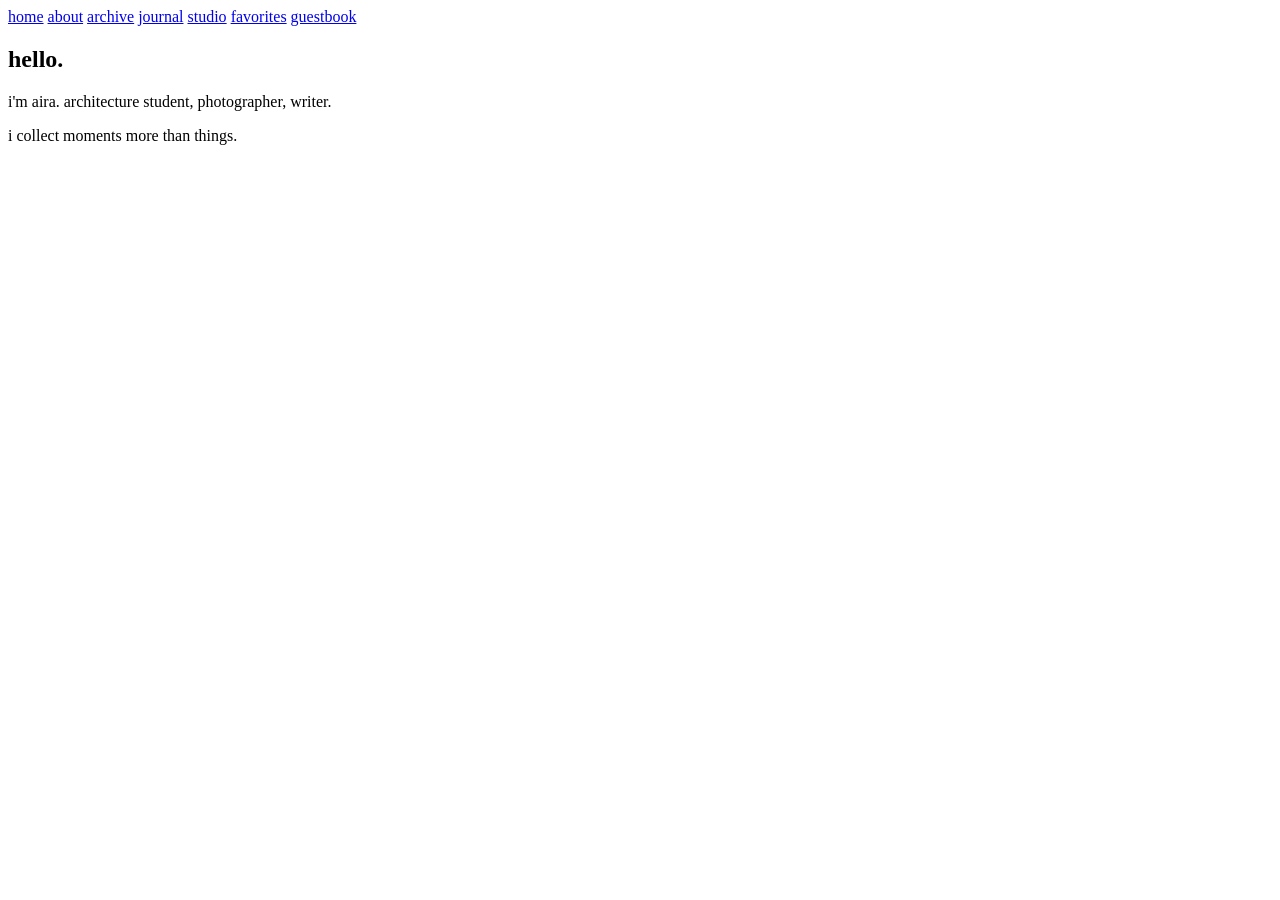
==== about.html @ ffaf8c49 "Add files via upload" ====
<!DOCTYPE html>
<html>
<head>
<title>About</title>
<link rel="stylesheet" href="css/style.css">
</head>
<body>

<nav>
<a href="index.html">home</a>
<a href="about.html">about</a>
<a href="archive.html">archive</a>
<a href="journal.html">journal</a>
<a href="studio.html">studio</a>
<a href="favorites.html">favorites</a>
<a href="guestbook.html">guestbook</a>
</nav>


<section class="page">
<h1>hello.</h1>
<div class="card"><p>i'm aira. architecture student, photographer, writer.</p></div>
<div class="card"><p>i collect moments more than things.</p></div>
</section>

<script src="js/script.js"></script>
</body>
</html>
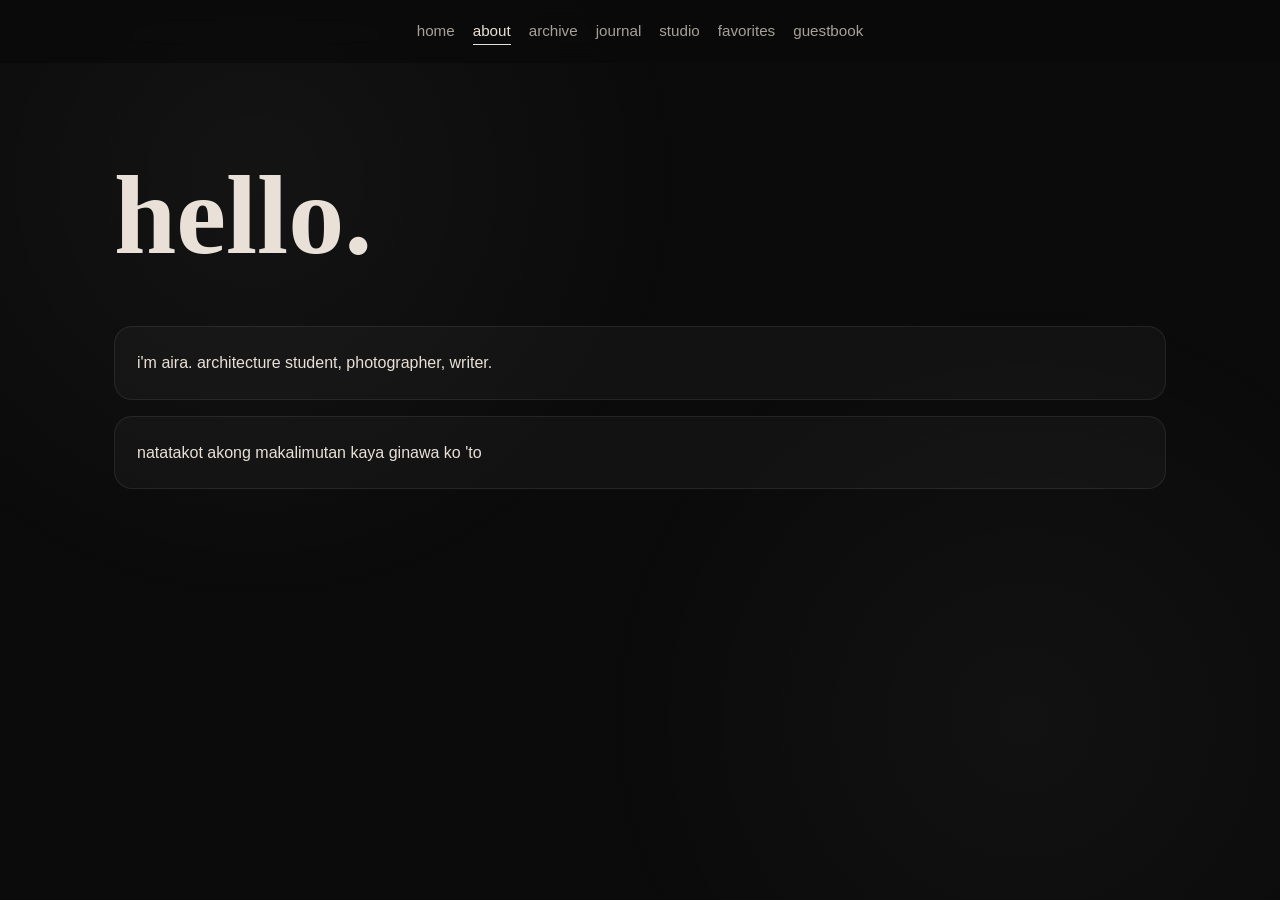
==== commit 9e0af957: "Update about.html" ====
--- a/about.html
+++ b/about.html
@@ -20,9 +20,9 @@
 <section class="page">
 <h1>hello.</h1>
 <div class="card"><p>i'm aira. architecture student, photographer, writer.</p></div>
-<div class="card"><p>i collect moments more than things.</p></div>
+<div class="card"><p>natatakot akong makalimutan kaya ginawa ko 'to</p></div>
 </section>
 
 <script src="js/script.js"></script>
 </body>
-</html>+</html>
--- a/css/style.css
+++ b/css/style.css
@@ -0,0 +1,135 @@
+
+@import url('https://fonts.googleapis.com/css2?family=Cormorant+Garamond:wght@400;500;600;700&family=Inter:wght@300;400;500&display=swap');
+
+*{margin:0;padding:0;box-sizing:border-box}
+
+body{
+background:#0b0b0c;
+color:#e9e1d7;
+font-family:Inter,sans-serif;
+line-height:1.7;
+overflow-x:hidden;
+}
+
+body::before{
+content:"";
+position:fixed;
+inset:0;
+background:
+radial-gradient(circle at 20% 20%, rgba(255,255,255,.04), transparent 35%),
+radial-gradient(circle at 80% 80%, rgba(255,255,255,.03), transparent 35%);
+pointer-events:none;
+z-index:-1;
+}
+
+nav{
+position:fixed;
+top:0;
+left:0;
+width:100%;
+display:flex;
+justify-content:center;
+flex-wrap:wrap;
+gap:18px;
+padding:18px;
+background:rgba(10,10,10,.75);
+backdrop-filter:blur(12px);
+z-index:999;
+}
+
+nav a{
+color:#e9e1d7;
+text-decoration:none;
+opacity:.7;
+font-size:.95rem;
+transition:.25s;
+}
+
+nav a:hover{opacity:1;transform:translateY(-2px)}
+
+nav a.active{
+opacity:1;
+border-bottom:1px solid #e9e1d7;
+}
+
+.hero{
+min-height:100vh;
+display:flex;
+flex-direction:column;
+justify-content:center;
+align-items:center;
+text-align:center;
+padding:120px 24px;
+animation:fadeUp 1s ease;
+}
+
+.page{
+max-width:1100px;
+margin:auto;
+padding:120px 24px;
+animation:fadeUp .8s ease;
+}
+
+h1,h2{
+font-family:'Cormorant Garamond',serif;
+font-weight:600;
+}
+
+h1{font-size:clamp(3.5rem,9vw,7rem)}
+h2{font-size:2.2rem;margin-bottom:12px}
+
+.card{
+background:rgba(255,255,255,.03);
+border:1px solid rgba(255,255,255,.08);
+padding:22px;
+border-radius:18px;
+margin:16px 0;
+transition:.35s;
+}
+
+.card:hover{transform:translateY(-6px)}
+
+.gallery{
+display:grid;
+grid-template-columns:repeat(auto-fit,minmax(230px,1fr));
+gap:22px;
+}
+
+.polaroid{
+background:#151515;
+padding:12px;
+border-radius:12px;
+transition:.3s;
+transform:rotate(-1deg);
+}
+
+.polaroid:nth-child(even){transform:rotate(1deg)}
+
+.polaroid:hover{transform:scale(1.03) rotate(0deg)}
+
+.polaroid img{
+width:100%;
+height:300px;
+object-fit:cover;
+border-radius:8px;
+}
+
+.btn{
+display:inline-block;
+margin-top:20px;
+padding:12px 18px;
+border:1px solid #e9e1d7;
+color:#e9e1d7;
+text-decoration:none;
+transition:.3s;
+}
+
+.btn:hover{
+background:#e9e1d7;
+color:#0b0b0c;
+}
+
+@keyframes fadeUp{
+from{opacity:0;transform:translateY(18px)}
+to{opacity:1;transform:none}
+}
